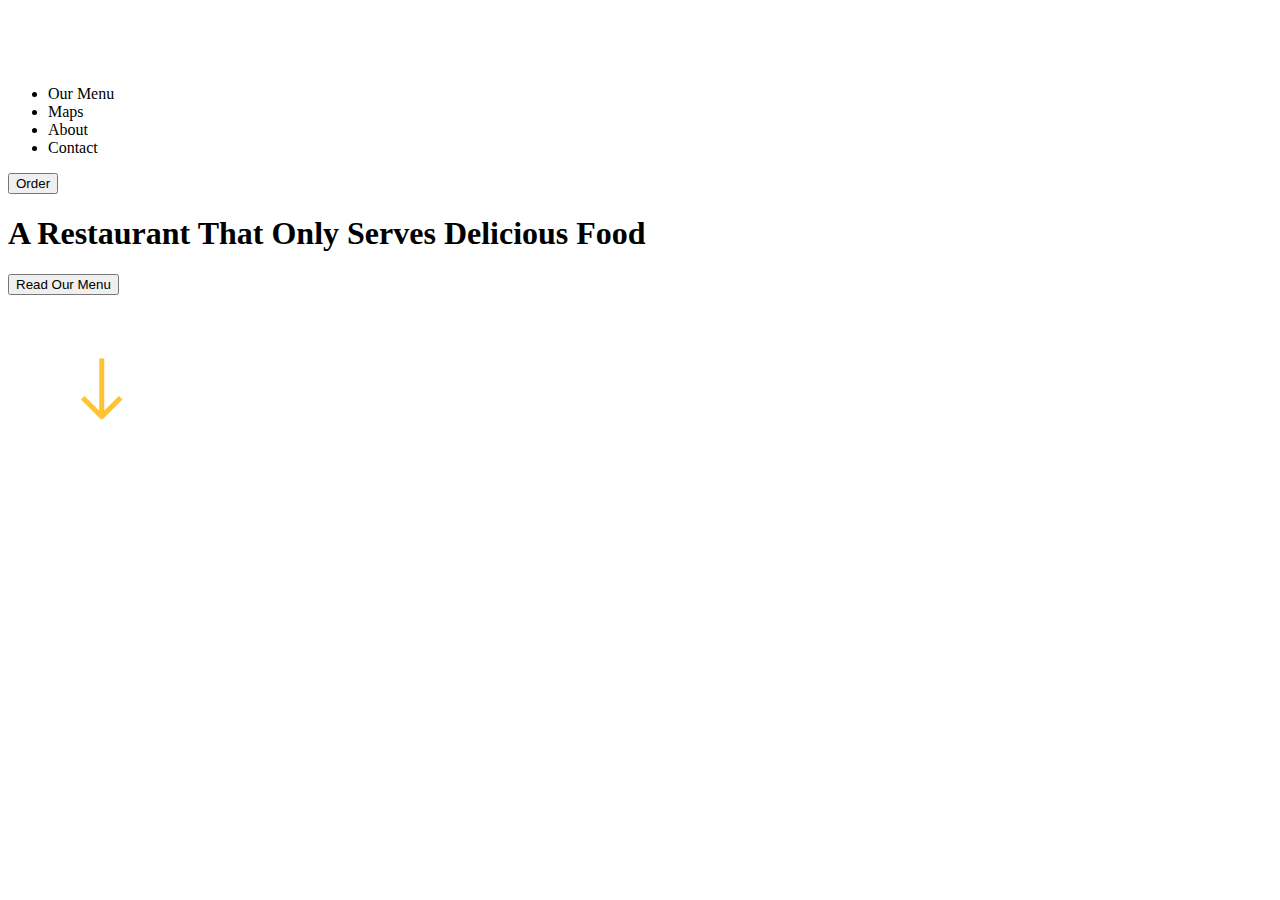
==== Project 03/index.html @ 0e8ad9d2 "added project 03" ====
<!DOCTYPE html>
<html lang="en">
  <head>
    <meta charset="UTF-8" />
    <meta http-equiv="X-UA-Compatible" content="IE=edge" />
    <meta name="viewport" content="width=device-width, initial-scale=1.0" />
    <link rel="stylesheet" href="style.css" />
    <!-- Red Rose Font -->
    <link rel="preconnect" href="https://fonts.googleapis.com" />
    <link rel="preconnect" href="https://fonts.gstatic.com" crossorigin />
    <link
      href="https://fonts.googleapis.com/css2?family=Red+Rose:wght@300;400;500;600;700&display=swap"
      rel="stylesheet"
    />
    <!-- Dela Font -->
    <link rel="preconnect" href="https://fonts.googleapis.com" />
    <link rel="preconnect" href="https://fonts.gstatic.com" crossorigin />
    <link
      href="https://fonts.googleapis.com/css2?family=Dela+Gothic+One&display=swap"
      rel="stylesheet"
    />
    <title>Document</title>
  </head>
  <body>
    <div class="container">
      <section aria-label="navbar">
        <nav class="navbar">
          <div>
            <img src="./assets/white-logo.png" alt="logo" class="logo" />
          </div>
          <div>
            <ul class="list">
              <li class="list-item">Our Menu</li>
              <li class="list-item">Maps</li>
              <li class="list-item">About</li>
              <li class="list-item">Contact</li>
            </ul>
          </div>
          <div>
            <button class="button-small">Order</button>
          </div>
        </nav>
      </section>
      <!-- Hero Section -->
      <section aria-label="hero">
        <div class="hero">
          <h1 class="hero-heading">
            A Restaurant That Only Serves Delicious Food
          </h1>
          <button class="button-large">Read Our Menu</button>
          <div class="bottom">
            <div>
              <img src="./assets/scrool.png" alt="bottom-logo" />
            </div>
          </div>
        </div>
      </section>
    </div>
  </body>
</html>
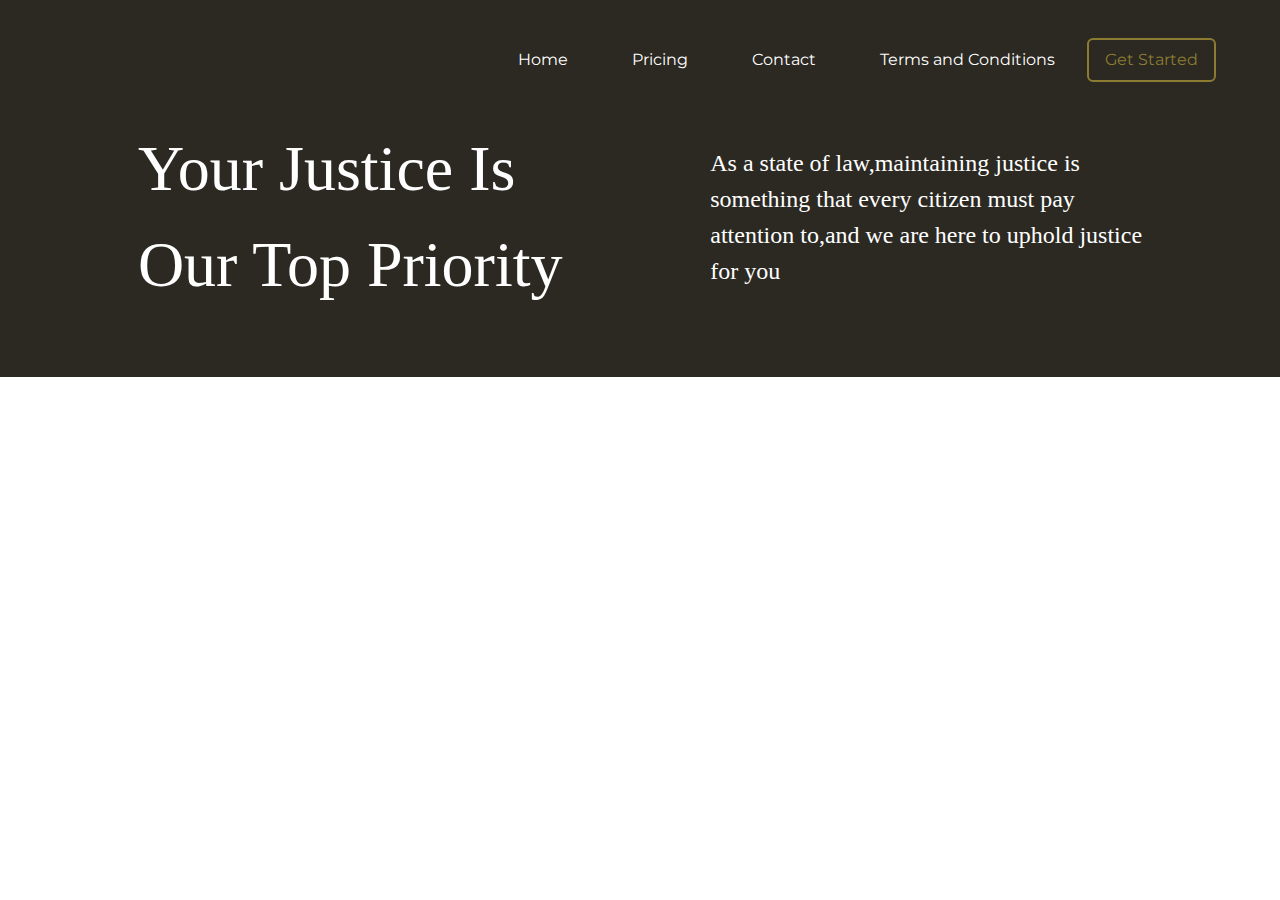
==== commit faae6fa5: "Project 03 done" ====
--- a/Project 03/index.html
+++ b/Project 03/index.html
@@ -1,60 +1,31 @@
 <!DOCTYPE html>
 <html lang="en">
-  <head>
-    <meta charset="UTF-8" />
-    <meta http-equiv="X-UA-Compatible" content="IE=edge" />
-    <meta name="viewport" content="width=device-width, initial-scale=1.0" />
-    <link rel="stylesheet" href="style.css" />
-    <!-- Red Rose Font -->
-    <link rel="preconnect" href="https://fonts.googleapis.com" />
-    <link rel="preconnect" href="https://fonts.gstatic.com" crossorigin />
-    <link
-      href="https://fonts.googleapis.com/css2?family=Red+Rose:wght@300;400;500;600;700&display=swap"
-      rel="stylesheet"
-    />
-    <!-- Dela Font -->
-    <link rel="preconnect" href="https://fonts.googleapis.com" />
-    <link rel="preconnect" href="https://fonts.gstatic.com" crossorigin />
-    <link
-      href="https://fonts.googleapis.com/css2?family=Dela+Gothic+One&display=swap"
-      rel="stylesheet"
-    />
-    <title>Document</title>
-  </head>
-  <body>
-    <div class="container">
-      <section aria-label="navbar">
-        <nav class="navbar">
-          <div>
-            <img src="./assets/white-logo.png" alt="logo" class="logo" />
-          </div>
-          <div>
-            <ul class="list">
-              <li class="list-item">Our Menu</li>
-              <li class="list-item">Maps</li>
-              <li class="list-item">About</li>
-              <li class="list-item">Contact</li>
-            </ul>
-          </div>
-          <div>
-            <button class="button-small">Order</button>
-          </div>
-        </nav>
-      </section>
-      <!-- Hero Section -->
-      <section aria-label="hero">
-        <div class="hero">
-          <h1 class="hero-heading">
-            A Restaurant That Only Serves Delicious Food
-          </h1>
-          <button class="button-large">Read Our Menu</button>
-          <div class="bottom">
-            <div>
-              <img src="./assets/scrool.png" alt="bottom-logo" />
-            </div>
-          </div>
-        </div>
-      </section>
-    </div>
-  </body>
-</html>
+<head>
+  <meta charset="UTF-8">
+  <meta http-equiv="X-UA-Compatible" content="IE=edge">
+  <meta name="viewport" content="width=device-width, initial-scale=1.0">
+  <title>Document</title>
+  <link rel="stylesheet" href="style.css">
+  <link rel="preconnect" href="https://fonts.googleapis.com">
+<link rel="preconnect" href="https://fonts.gstatic.com" crossorigin>
+<link href="https://fonts.googleapis.com/css2?family=Montserrat:ital,wght@0,400;0,500;0,700;1,600&display=swap" rel="stylesheet"> 
+</head>
+<body>
+  <nav><img src="/assets/white-logo.png" alt="">
+  <ul>
+    <li>Home</li>
+    <li>Pricing</li>
+    <li>Contact</li>
+    <li>Terms and Conditions</li>
+  </ul>
+  <button>Get Started</button></nav>
+  <main>
+    <h1>Your Justice Is <br />
+      Our Top Priority</h1>
+      <p> As a state of law,maintaining justice is <br />
+        something that every citizen must pay <br />
+        attention to,and we are here to uphold justice <br />
+        for you</p>
+  </main>
+</body>
+</html>--- a/Project 03/style.css
+++ b/Project 03/style.css
@@ -0,0 +1,121 @@
+/* This is taken from Andy Bell css reset
+https://gist.github.com/Asjas/4b0736108d56197fce0ec9068145b421
+The video I got this reset info
+https://youtu.be/h3bTwCqX4ns?t=821
+*/
+
+/* Box sizing rules */
+*,
+*::before,
+*::after {
+  box-sizing: border-box;
+}
+/* A video explaining why box-sizing should be set to border-box */
+/* https://www.youtube.com/watch?v=WlGQdgy-M6w */
+
+/* Remove default margin */
+*{
+  margin: 0;
+  padding : 0;
+  font: inherit;  
+  }
+  
+/* The font inherit property sets every font to have one size and one weight
+any heading tag would look the sane as a normal text, this forces the user to
+use css for everything.
+*/
+
+/* Set core root defaults */
+html:focus-within {
+  scroll-behavior: smooth;
+}
+
+html,
+body {
+  height: 100%;
+}
+
+body {
+  text-rendering: optimizeSpeed;
+  line-height: 1.5;
+}
+
+img {
+  max-width: 100%;
+  display: block;
+}
+/*  The max-width will help with avoiding horizontal bars in some circumstances
+The display block helps in avoiding space down below the images because images by
+default is an inline element that has the space down below so think of it like adding
+the img in a paragraph the image aligns with the "o" letter but there will be space down
+below for letters like "p" and that space is added to images by default*/
+
+/* Reset Ends here */
+
+body{
+    background-image:url('/assets/pexels.jpg');
+    background-size:cover;
+    background-repeat: no-repeat;
+    color: white;
+    
+}
+
+:root{
+    --header-color:hsl(47, 12%, 15%);
+    --li-color:hsl(48, 4%, 52%);
+    --button-color:hsl(50, 47%, 37%);
+    --main-color:hsl(47, 12%, 15%);
+}
+
+nav,main{
+    background: var(--main-color);
+    padding: 3% 5% 0 5%;
+
+}
+nav{
+    display: flex;
+    justify-content: space-between;
+    align-items: center;
+}
+
+[src="/assets/white-logo.png"]{
+    width: 150px;
+}
+
+nav button{
+    font-family: 'Montserrat';
+    background: transparent;
+    color: var(--button-color);
+    padding: .5rem 1rem;
+    border: 2px solid var(--button-color);
+    border-radius: 6px;
+    cursor: pointer;
+}
+nav > ul{
+    flex-grow: 2;
+    display: flex;
+    justify-content: flex-end;
+    gap:4rem;
+    padding-right: 2rem;
+}
+
+nav li{
+    display: block;
+    font-family: 'Montserrat';
+}
+
+h1{
+    font-size: 4rem;
+}
+
+main{
+    display: flex;
+    justify-content: space-around;
+    padding-bottom: 5%;
+    align-items: center;
+}
+
+p{
+    font-size: 1.5rem;
+    
+}